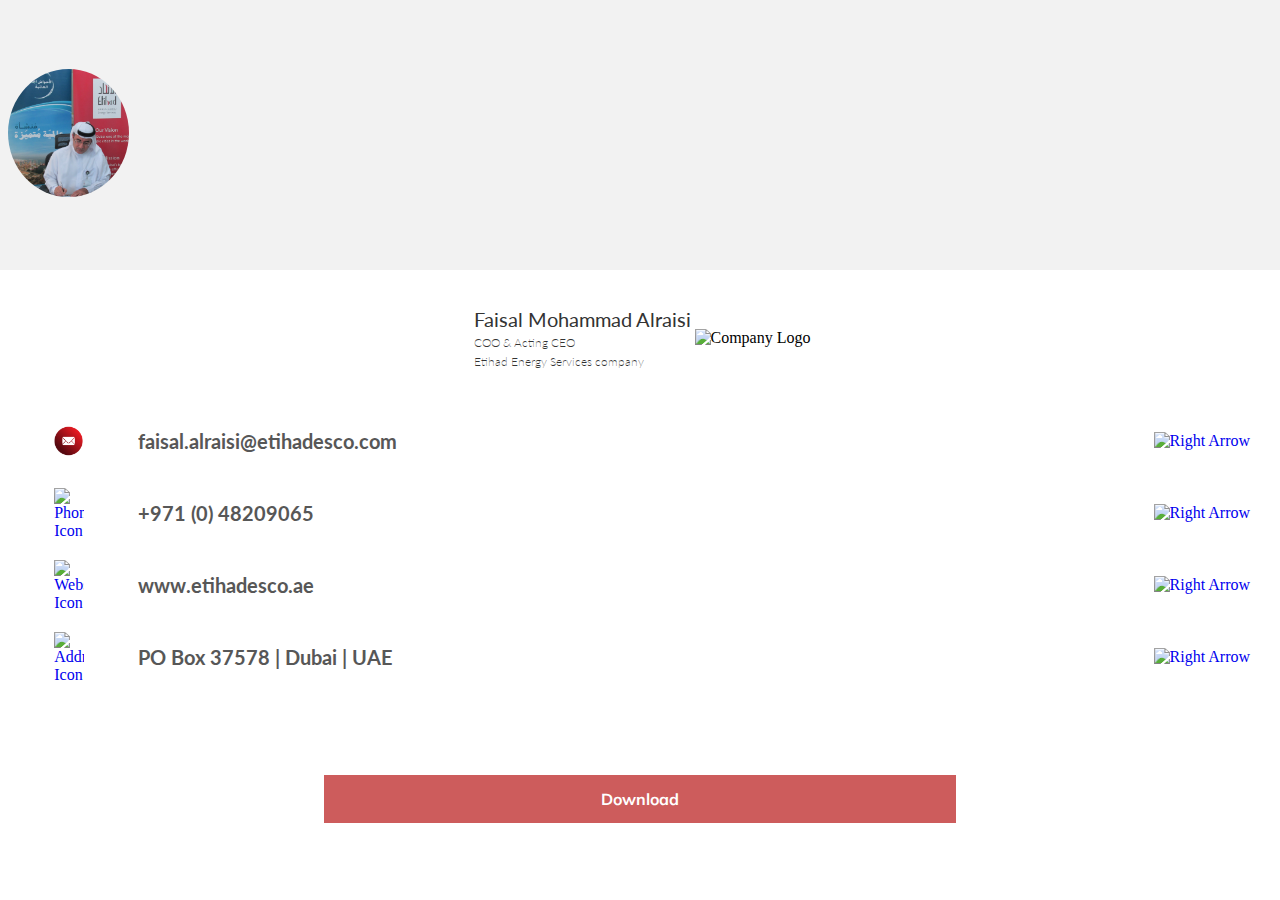
==== index.html @ cc1e24e4 "Add files via upload" ====
<!DOCTYPE html>
<html>

<head>
  <link rel="stylesheet" href="main.css">
  <link href='https://fonts.googleapis.com/css?family=Lato:200,300,400,700' rel='stylesheet' type='text/css'>
<link href="https://fonts.googleapis.com/css?family=Muli:200,300" rel="stylesheet">
  <meta name="viewport" content="width=device-width, initial-scale=1, shrink-to-fit=no">
</head>

<body>
	<section class="bg-color-grey banner">
		<div class="container">
			<div class="row">
				<div class="col1"></div>
				<div class="col1 is-5">
					<img class="profile-pic" src="faisal.PNG" alt="Profile Picture">
				</div>
				<div class="col"></div>
			</div>
		</div>
	</section>

	<section class="bg-color-white primary-info">
		<div class="container">
			<div class="row name-title-company">
				<div class="col1 is-6">
					<p class="text-name">Faisal Mohammad Alraisi</p>
					<p class="text-title-company">COO & Acting CEO</p>
					<p class="text-title-company">Etihad Energy Services company</p>
				</div>
				<div class="col1">
					<img src="#" alt="Company Logo">
				</div>
			</div>
		</div>
	</section>

	<section class="bg-color-white secondary-info">
		<a href="mailto:preston@data.gov.sg">
			<div class="container">
				<div class="row detail">
					<div class="col">
						<img class="contact-icons" src="assets/email.png" alt="Email Icon"">
					</div>
					<div class="col is-8">
						<p class="text-detail">faisal.alraisi@etihadesco.com</p>
					</div>
					<div class="col">
						<img class="right-arrow" src="assets/right-arrow.svg" alt="Right Arrow" height="50%" width="40%">
					</div>
				</div>
			</div>
		</a>
	</section>

	<section class="bg-color-white secondary-info">
		<a href="tel:+6591234567">
			<div class="container">
				<div class="row detail">
					<div class="col">
						<img class="contact-icons" src="assets/phone.png" alt="Phone Icon"">
					</div>
					<div class="col is-8">
						<p class="text-detail">+971 (0) 48209065</p>
					</div>
					<div class="col">
						<img class="right-arrow" src="assets/right-arrow.svg" alt="Right Arrow" height="50%" width="40%">
					</div>
				</div>
			</div>
		</a>
	</section>

	<section class="bg-color-white secondary-info">
		<a href="https://etihadesco.ae">
			<div class="container">
				<div class="row detail">
					<div class="col">
						<img class="contact-icons" src="assets/web.png" alt="Website Icon"">
					</div>
					<div class="col is-8">
						<p class="text-detail">www.etihadesco.ae</p>
					</div>
					<div class="col">
						<img class="right-arrow" src="assets/right-arrow.svg" alt="Right Arrow" height="50%" width="40%">
					</div>
				</div>
			</div>
		</a>
	</section>

	<section class="bg-color-white secondary-info">
		<a href="https://www.google.com.sg/maps/place/GovTech+Hive/@1.2998708,103.7871504,17z/
		data=!3m1!4b1!4m5!3m4!1s0x31da1a457344a501:0x2202a995a6abc728!8m2!3d1.2998708!4d103.7893391">
			<div class="container">
				<div class="row detail">
					<div class="col">
						<img class="contact-icons" src="assets/location.png" alt="Address Icon"">
					</div>
					<div class="col is-8">
						<p class="text-detail">PO Box 37578 | Dubai | UAE</p>
					</div>
					<div class="col">
						<img class="right-arrow" src="assets/right-arrow.svg" alt="Right Arrow" height="50%" width="40%">
					</div>
				</div>
			</div>
		</a>
	</section>

	<section class="bg-color-white bottom">
		<div class="container">
			<div class="row">
				<div class="col"></div>
				<div class="col is-5">
					<div class="button">
						<a href="user.vcf">
							<p class="button">Download</p>
						</a>
					</div>
				</div>
				<div class="col"></div>
			</div>
		</div>
	</section>

</body>

</html>
---- main.css ----
html,
body {
  height: 100%;
  width: 100%;
  margin: 0;
  justify-content: center;
}

section {
	display: block;
	padding-left: 0.5rem;
	padding-right: 0.5rem;
	height: auto;
}

p {
	margin: 0.25rem !important;
}

a {
	text-decoration: none;
}



img.profile-pic {
	height: 30%;
	width: 30%;
	object-fit: cover;
	border-radius: 50%;
}

.right-arrow{
	
		display: block;
    margin-left: auto;
    margin-right: auto;
    max-height: 100%;
    max-width: 100%;
    height: auto;
    width: auto;
    object-fit: contain;
}
.container {
	margin: 0 auto;
	position: relative;
	height: 100%;
}

.row {
	display: flex;
	justify-content: center;
	align-items: center;
	flex-wrap: nowrap;
	flex-direction: row;
	position: relative;
	height: 100%;
	width: 100%;
}

.col {
	display: block;
	flex-basis: 0;
	flex-grow: 1;
	flex-shrink: 1;
	margin: 0;
	padding: 0.25rem;
	max-width: 100%;
	max-height: 100%;
	/*overflow: auto;*/
}

.col.is-1 {
	flex: none;
	width: 10%;
}

.col.is-2 {
	flex: none;
	width: 20%;
}

.col.is-3 {
	flex: none;
	width: 30%;
}

.col.is-4 {
	flex: none;
	width: 40%;
}

.col.is-5 {
	flex: none;
	width: 50%;
}

.col.is-6 {
	flex: none;
	width: 60%;
}

.col.is-7 {
	flex: none;
	width: 70%;
}

.col.is-8 {
	flex: none;
	width: 80%;
}

.col.is-9 {
	flex: none;
	width: 90%;
}

.col.is-10 {
	flex: none;
	width: 100%;
}

.name-title-company {
	height: 100%;
}

.banner {
	height: 30%;
}

.primary-info {
	height: 15%;
}

.secondary-info {
	height: 8%;
}

.bg-color-grey {
	background-color: #F2F2F2;
}

.bg-color-white {
	background-color: white;
}

.text-name {
    font-family: 'Lato', sans-serif;
    font-weight: 400;
    color: #333333;
    font-size: 20px;
}

.contact-icons{
	display: block;
    margin-left: auto;
    margin-right: auto;
    max-height: 100%;
    max-width: 100%;
    height: 50px;
    width: 30px;
    object-fit: contain;
	
}



.text-title-company {
    font-family: 'Lato', sans-serif;
    font-weight: 200;
    color: #333333;
    font-size: 12px;
}

.text-detail {
    font-family: 'Lato', sans-serif;
    font-weight: 300;
    color: #575757;
    font-size: 20px;
	font-weight: bold;
}

.bottom {
	height: 23%;
}

.button {
	background-color: indianred;
	height: 48px;
	padding-left: 24px
	padding-right: 24px;
	text-align: center;
	vertical-align: middle;
	line-height: 48px;
	font-family: 'Muli', sans-serif;
	color: white;
	font-weight: bold;
}

@media screen and (max-width: 600px) {
  img.profile-pic {
    height: 60%;
    width: 60%;
  }
}

@media screen and (max-width: 480px) {
  img.profile-pic {
    height: 80%;
    width: 80%;
  }
}
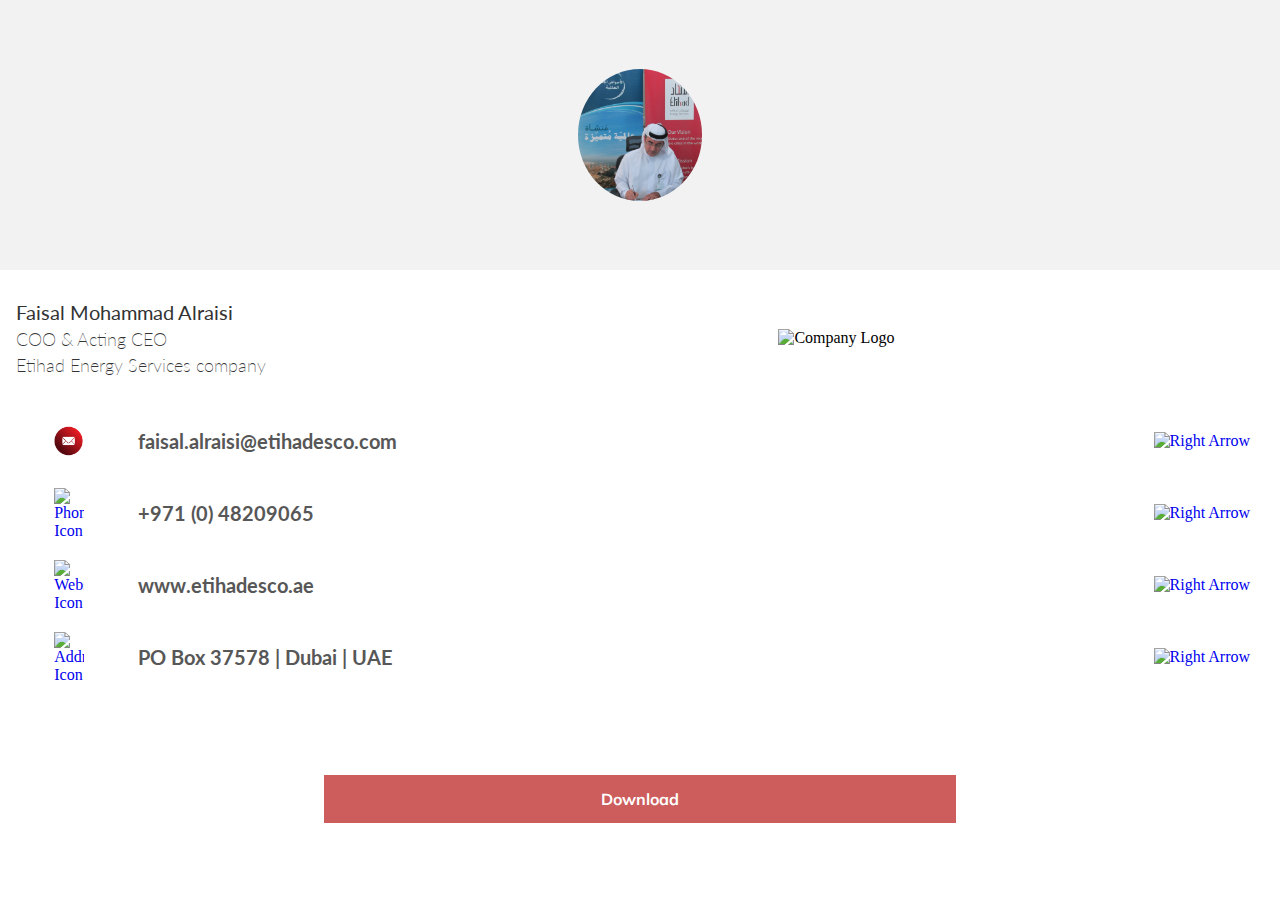
==== commit 1cbb6d38: "Add files via upload" ====
--- a/index.html
+++ b/index.html
@@ -16,7 +16,7 @@
 				<div class="col1 is-5">
 					<img class="profile-pic" src="faisal.PNG" alt="Profile Picture">
 				</div>
-				<div class="col"></div>
+				<div class="col1"></div>
 			</div>
 		</div>
 	</section>
@@ -24,12 +24,12 @@
 	<section class="bg-color-white primary-info">
 		<div class="container">
 			<div class="row name-title-company">
-				<div class="col1 is-6">
+				<div class="col is-6">
 					<p class="text-name">Faisal Mohammad Alraisi</p>
 					<p class="text-title-company">COO & Acting CEO</p>
 					<p class="text-title-company">Etihad Energy Services company</p>
 				</div>
-				<div class="col1">
+				<div class="col">
 					<img src="#" alt="Company Logo">
 				</div>
 			</div>
--- a/main.css
+++ b/main.css
@@ -70,6 +70,29 @@
 	/*overflow: auto;*/
 }
 
+img {
+	display: block;
+    margin-left: auto;
+    margin-right: auto;
+    max-height: 100%;
+    max-width: 100%;
+    height: auto;
+    width: auto;
+    object-fit: contain;
+}
+
+.col1 {
+	display: block;
+	flex-basis: 0;
+	flex-grow: 1;
+	flex-shrink: 1;
+	margin: 0;
+	padding: 0.25rem;
+	max-width: 100%;
+	max-height: 100%;
+	overflow: auto;
+}
+
 .col.is-1 {
 	flex: none;
 	width: 10%;
@@ -169,7 +192,7 @@
     font-family: 'Lato', sans-serif;
     font-weight: 200;
     color: #333333;
-    font-size: 12px;
+    font-size: 18px;
 }
 
 .text-detail {
@@ -209,4 +232,4 @@
     height: 80%;
     width: 80%;
   }
-}
+}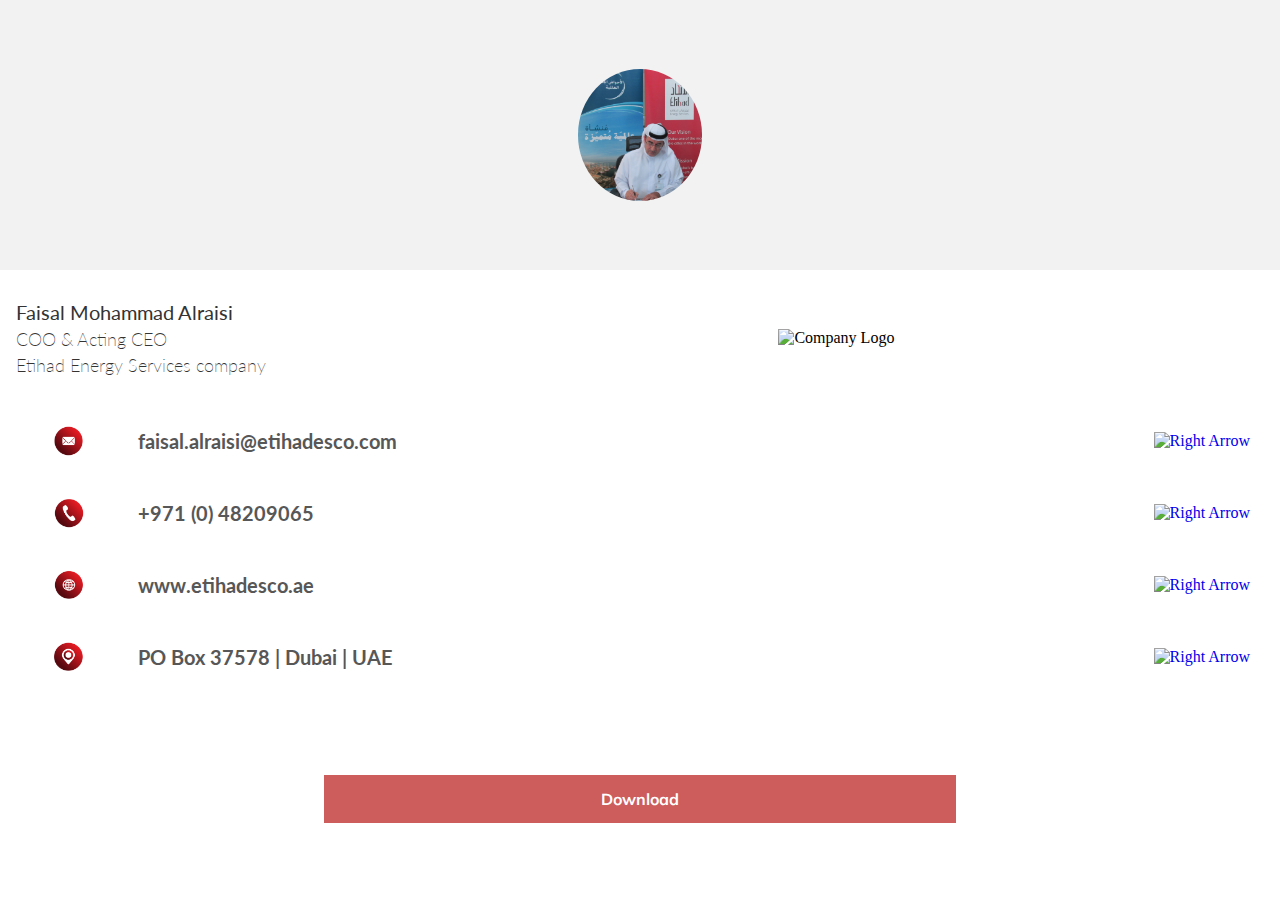
==== commit e9d77738: "Add files via upload" ====
--- a/index.html
+++ b/index.html
@@ -59,7 +59,7 @@
 			<div class="container">
 				<div class="row detail">
 					<div class="col">
-						<img class="contact-icons" src="assets/phone.png" alt="Phone Icon"">
+						<img class="contact-icons" src="assets/phone.PNG" alt="Phone Icon"">
 					</div>
 					<div class="col is-8">
 						<p class="text-detail">+971 (0) 48209065</p>
@@ -77,7 +77,7 @@
 			<div class="container">
 				<div class="row detail">
 					<div class="col">
-						<img class="contact-icons" src="assets/web.png" alt="Website Icon"">
+						<img class="contact-icons" src="assets/web.PNG" alt="Website Icon"">
 					</div>
 					<div class="col is-8">
 						<p class="text-detail">www.etihadesco.ae</p>
@@ -96,7 +96,7 @@
 			<div class="container">
 				<div class="row detail">
 					<div class="col">
-						<img class="contact-icons" src="assets/location.png" alt="Address Icon"">
+						<img class="contact-icons" src="assets/location.PNG" alt="Address Icon"">
 					</div>
 					<div class="col is-8">
 						<p class="text-detail">PO Box 37578 | Dubai | UAE</p>
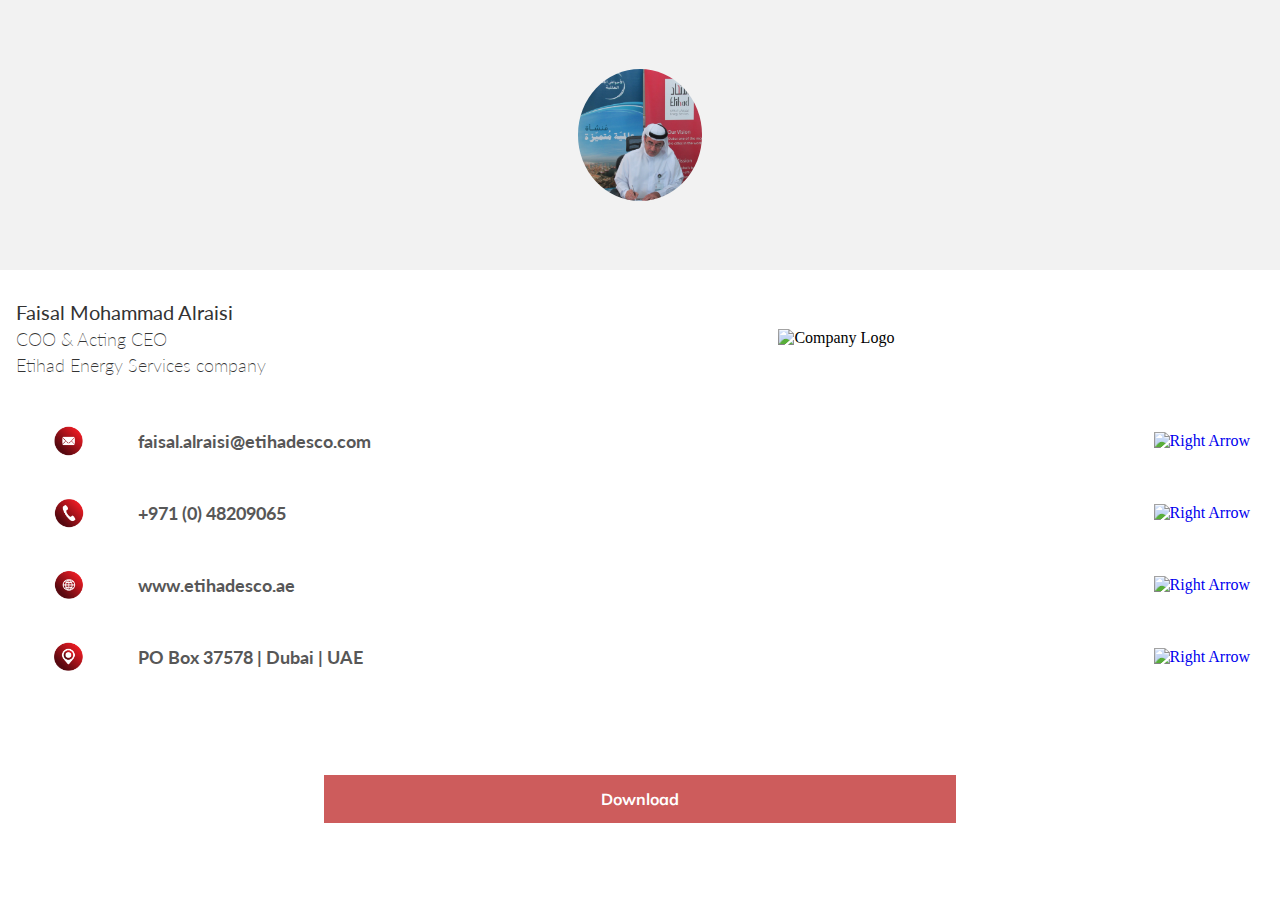
==== commit 96ad7b61: "Update index.html" ====
--- a/index.html
+++ b/index.html
@@ -30,7 +30,7 @@
 					<p class="text-title-company">Etihad Energy Services company</p>
 				</div>
 				<div class="col">
-					<img src="#" alt="Company Logo">
+					<img src="assets/etihad.PNG" alt="Company Logo">
 				</div>
 			</div>
 		</div>
--- a/main.css
+++ b/main.css
@@ -199,8 +199,8 @@
     font-family: 'Lato', sans-serif;
     font-weight: 300;
     color: #575757;
-    font-size: 20px;
-	font-weight: bold;
+    font-size: 18px;
+    font-weight: bold;
 }
 
 .bottom {
@@ -232,4 +232,4 @@
     height: 80%;
     width: 80%;
   }
-}+}
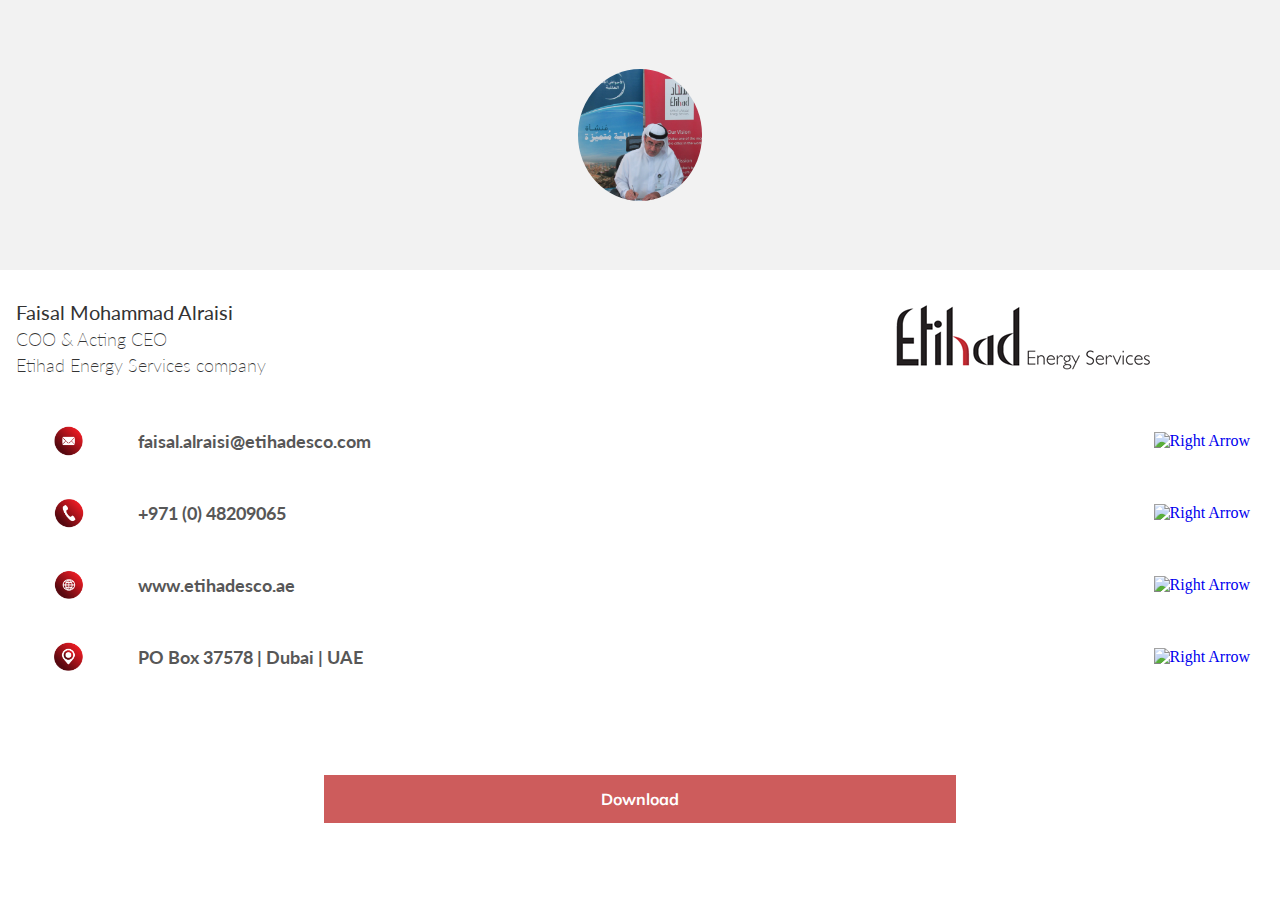
==== commit 551f7cc6: "Update index.html" ====
--- a/index.html
+++ b/index.html
@@ -30,7 +30,7 @@
 					<p class="text-title-company">Etihad Energy Services company</p>
 				</div>
 				<div class="col">
-					<img src="assets/etihad.PNG" alt="Company Logo">
+					<img src="assets/etihad.png" alt="Company Logo">
 				</div>
 			</div>
 		</div>
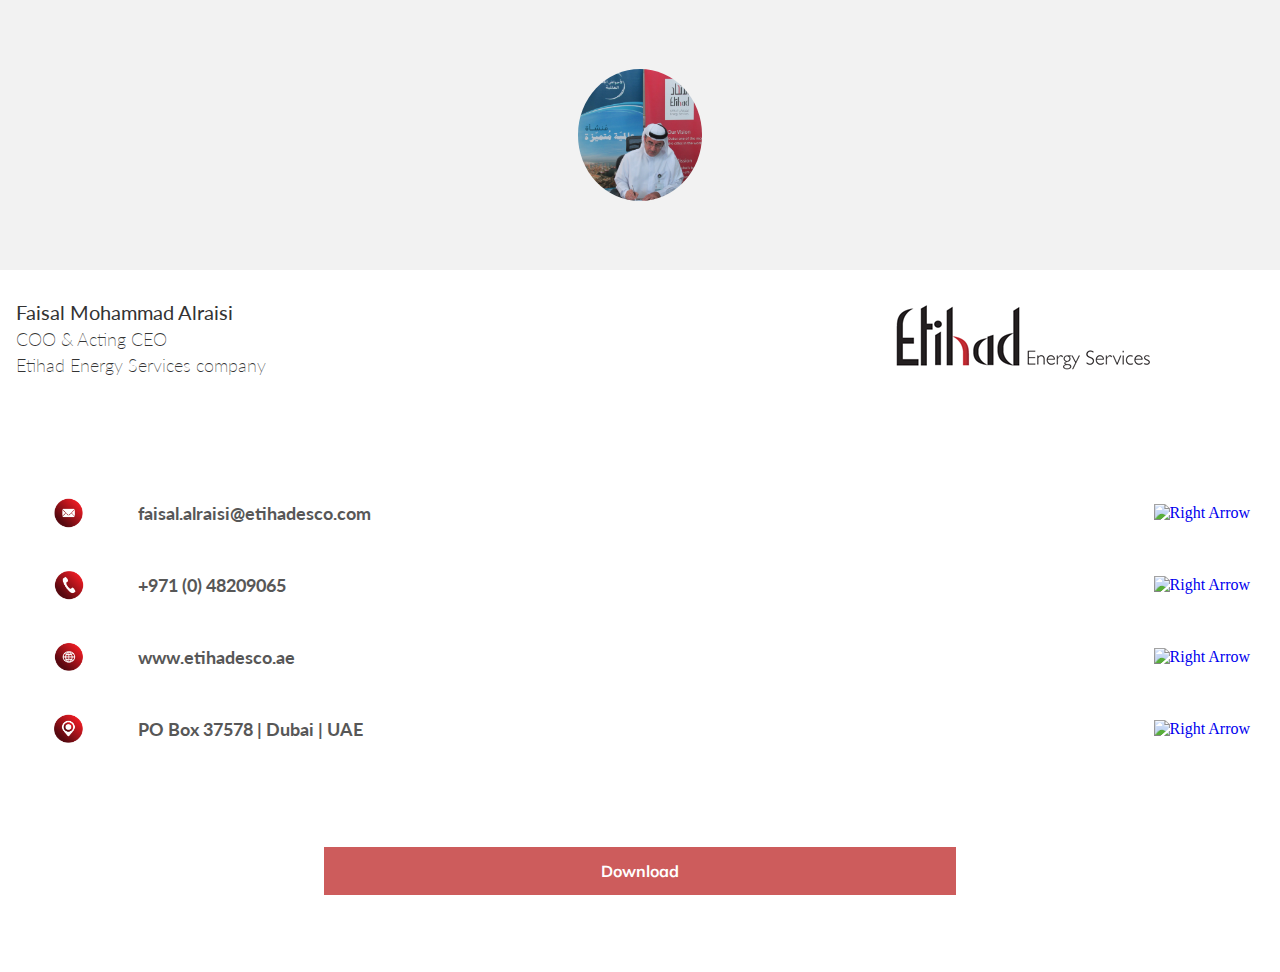
==== commit 7f3182b0: "Update index.html" ====
--- a/index.html
+++ b/index.html
@@ -35,6 +35,9 @@
 			</div>
 		</div>
 	</section>
+	
+	<br></br>
+	<br></br>
 
 	<section class="bg-color-white secondary-info">
 		<a href="mailto:preston@data.gov.sg">
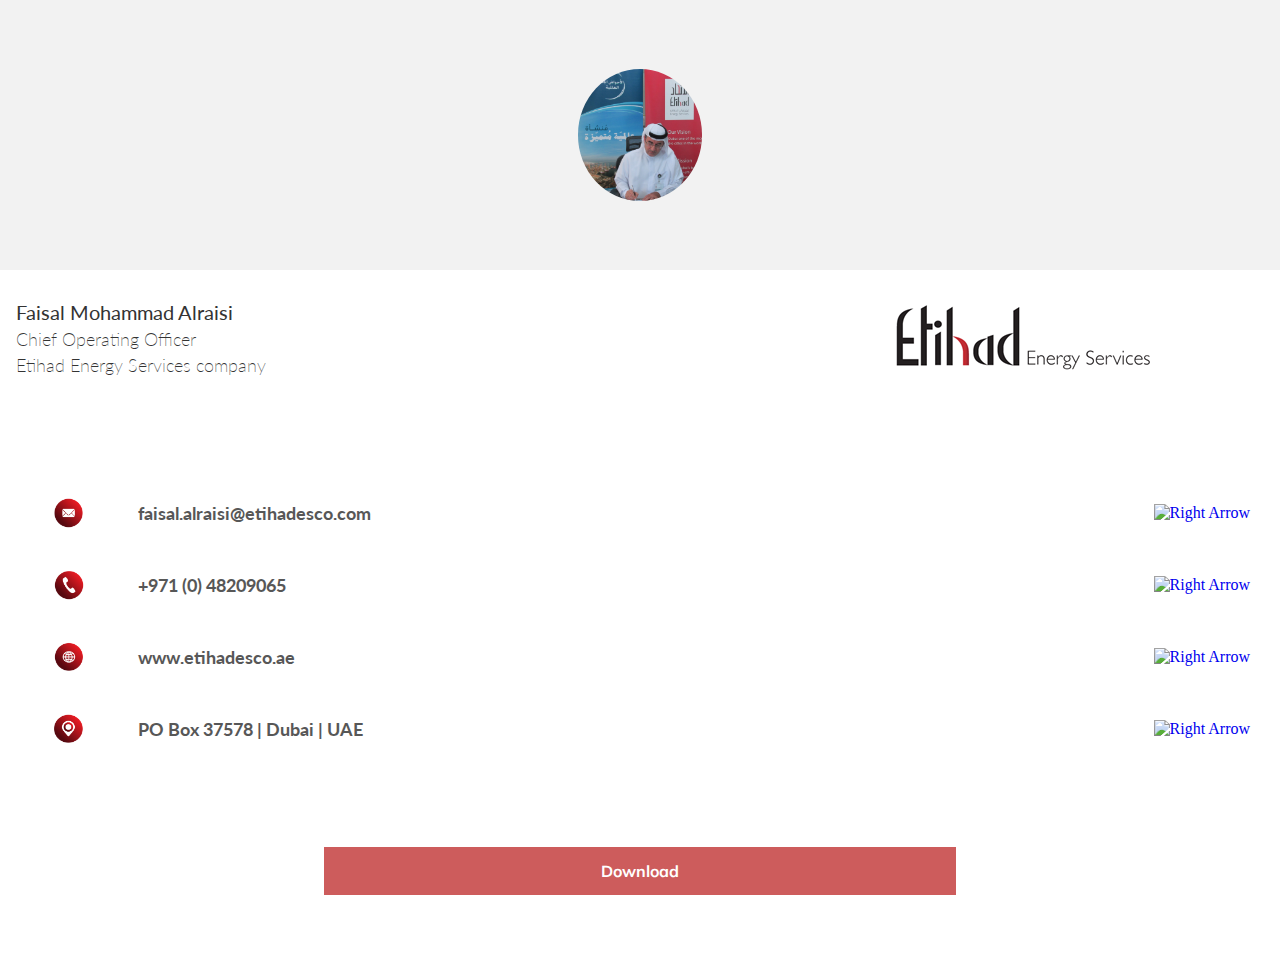
==== commit ac2d98ee: "Update index.html" ====
--- a/index.html
+++ b/index.html
@@ -26,7 +26,7 @@
 			<div class="row name-title-company">
 				<div class="col is-6">
 					<p class="text-name">Faisal Mohammad Alraisi</p>
-					<p class="text-title-company">COO & Acting CEO</p>
+					<p class="text-title-company">Chief Operating Officer</p>
 					<p class="text-title-company">Etihad Energy Services company</p>
 				</div>
 				<div class="col">
@@ -40,7 +40,7 @@
 	<br></br>
 
 	<section class="bg-color-white secondary-info">
-		<a href="mailto:preston@data.gov.sg">
+		<a href="mailto:faisal.alraisi@etihadesco.com">
 			<div class="container">
 				<div class="row detail">
 					<div class="col">
@@ -58,7 +58,7 @@
 	</section>
 
 	<section class="bg-color-white secondary-info">
-		<a href="tel:+6591234567">
+		<a href="tel:+971 (0) 48209065">
 			<div class="container">
 				<div class="row detail">
 					<div class="col">
@@ -94,8 +94,7 @@
 	</section>
 
 	<section class="bg-color-white secondary-info">
-		<a href="https://www.google.com.sg/maps/place/GovTech+Hive/@1.2998708,103.7871504,17z/
-		data=!3m1!4b1!4m5!3m4!1s0x31da1a457344a501:0x2202a995a6abc728!8m2!3d1.2998708!4d103.7893391">
+		<a href="https://www.google.com/maps/place/DEWA+Sustainable+Building+Office+Al+Quoz/@25.1542767,55.2302762,17z/data=!3m1!4b1!4m5!3m4!1s0x3e5f6985f454c1bf:0xcc6b3d2b563d21bf!8m2!3d25.1542719!4d55.2324649">
 			<div class="container">
 				<div class="row detail">
 					<div class="col">
